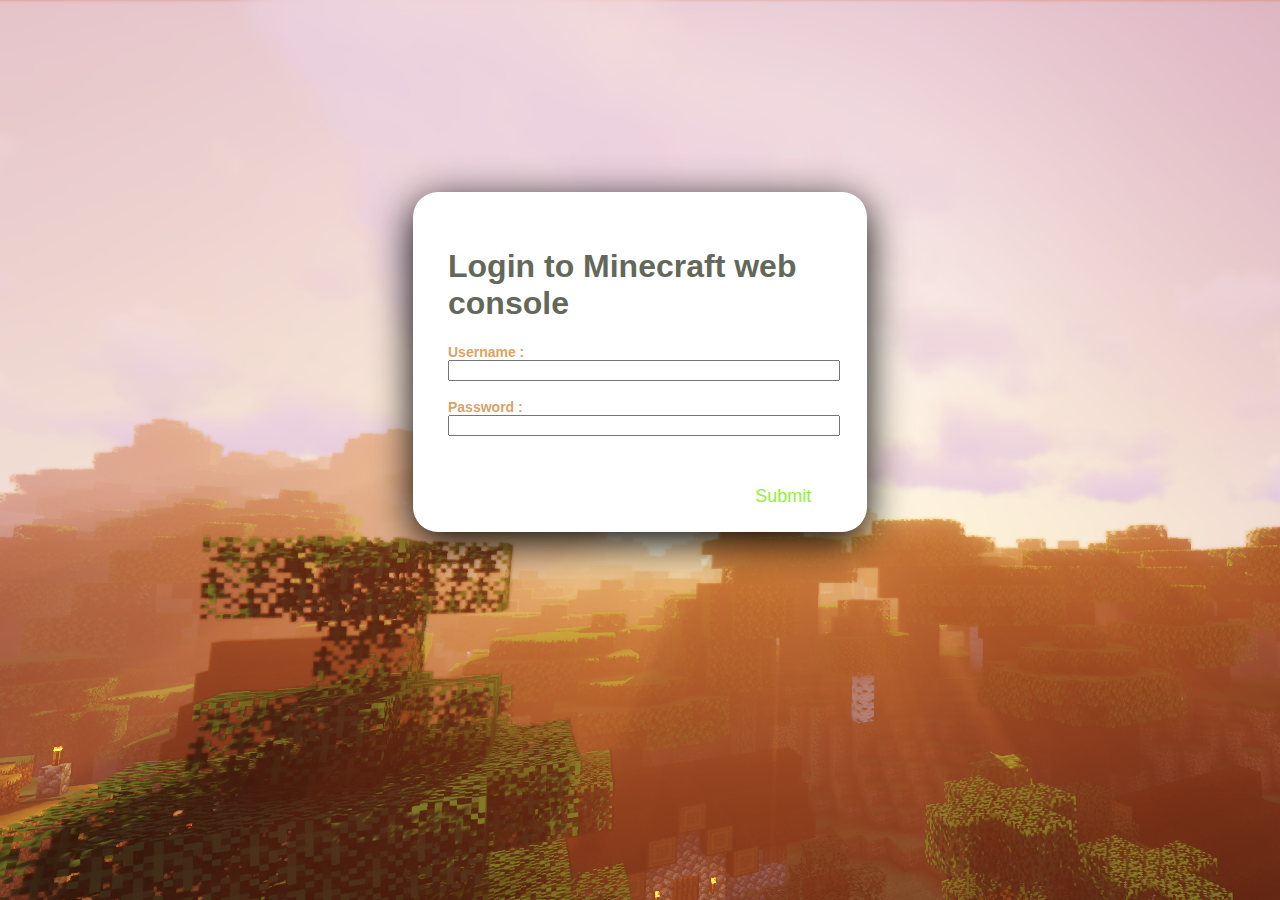
==== index.html @ ffd3ed64 "added login page + started server page" ====
<!DOCTYPE html>
<html>
    <head>
        <title>Minecraft web server login</title>
        <meta charset="UTF-8">
        <link rel="stylesheet", href="styles/login.css">
    </head>

    <body>
        <div class="login-container">
            <h1>Login to Minecraft web console</h1>
            <h4>Username :</h4>
            <input type="text">
            <h4>Password :</h4>
            <input type="password">
            <h5>Invalid Username or Password.</h5>
            <a href="">Submit</a>
        </div>
    </body>
</html>
---- styles/login.css ----
body {
    position: absolute;
    top:0px;
    left:0px;
    margin:0 0;
    padding:0 0;
    width: 100vw;
    height: 100vh;

    --login-container-color: rgb(255, 255, 255);
    --login-h1-color: rgb(99, 104, 90);
    --login-h4-color: rgb(216, 163, 103);
    --login-submit-color: rgb(143, 241, 52);
    --login-submit-hover-color: rgb(253, 152, 69);
    --login-err-color: rgb(255, 81, 0);

    /*background-color: rgb(77, 179, 238);*/
    background-image: url("../assets/bg.png");

    font-family: 'Lucida Sans', 'Lucida Sans Regular', 'Lucida Grande', 'Lucida Sans Unicode', Geneva, Verdana, sans-serif;
}

@media only screen and (min-width: 1000px) {
    .login-container {
        width: 30%;
        height: 30%;
    }
}

@media only screen and (max-width: 1000px) {
    .login-container {
        width: 30%;
        height: 60%;
    }
}

.login-container h1 {
    color: var(--login-h1-color);
}

.login-container h4 {
    color: var(--login-h4-color);
    font-size: 14px;
    margin-bottom: 0px;;
}

/*
on invalid {
    display: block;;
}
*/

.login-container h5 {
    display: none;
    color: var(--login-err-color);
    font-size: 15px;
    margin-top:30px;
}

.login-container input {
    width: 100%;
}

.login-container a:hover {
    color: var(--login-submit-hover-color);
}

.login-container a {
    font-size: large;
    text-decoration: none;
    color: var(--login-submit-color);
    content: "Submit";
    float: right;
    width: 20%;
    height:9%;
    margin: 50px 0;
}

.login-container
{
    margin: auto;
    margin-top:15%;
    background-color: var(--login-container-color);
    border: 35px solid var(--login-container-color);
    border-radius: 25px;;
    -moz-box-shadow: 0px 10px 40px 0px #000000;
    -webkit-box-shadow: 0px 10px 40px 0px #000000;
    -o-box-shadow: 0px 10px 40px 0px #000000;
    box-shadow: 0px 10px 40px 0px #000000;
}
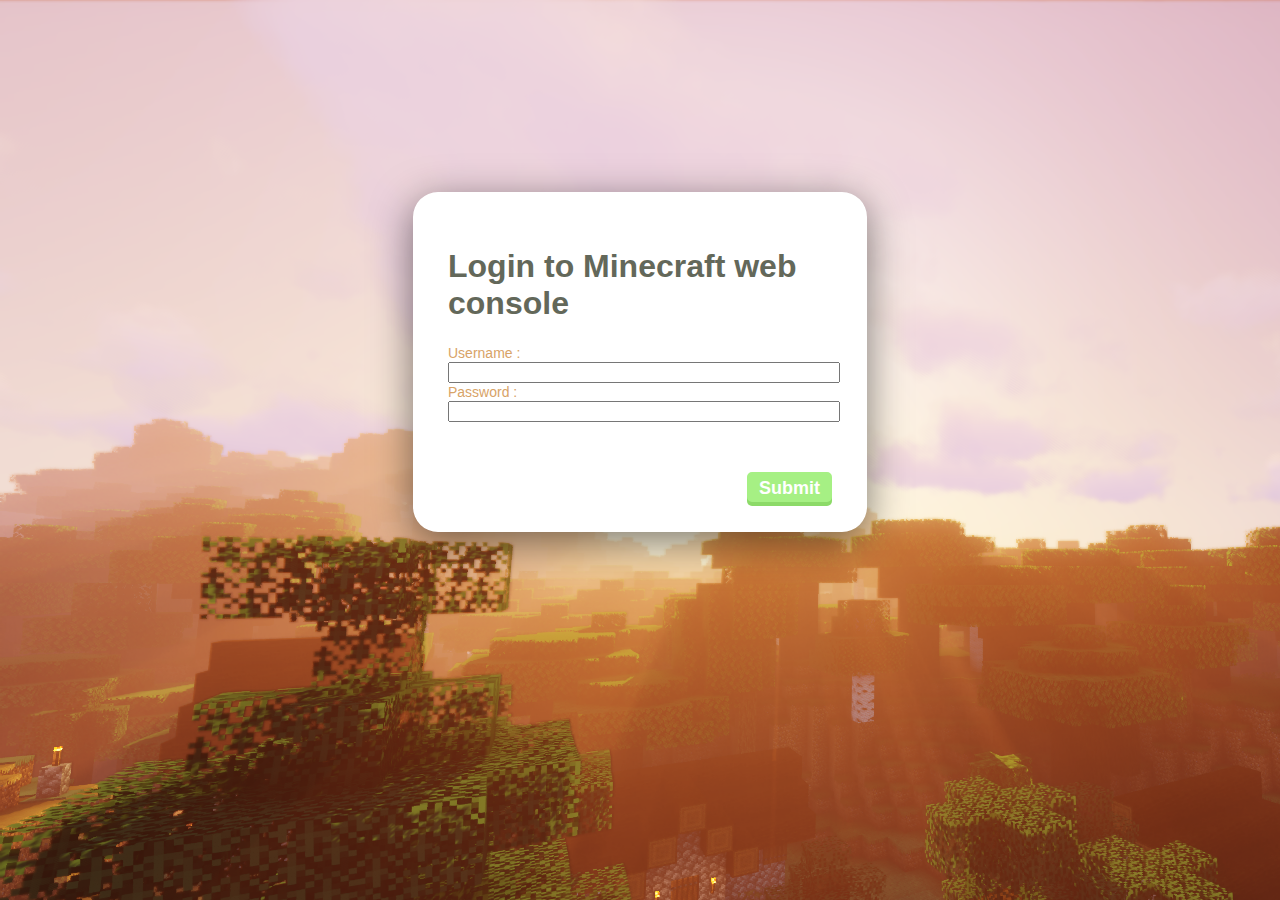
==== commit 8aeb1021: "Changed global front style + changed submit to input type" ====
--- a/index.html
+++ b/index.html
@@ -3,18 +3,21 @@
     <head>
         <title>Minecraft web server login</title>
         <meta charset="UTF-8">
+        <link rel="stylesheet", href="styles/colors-theme.css">
         <link rel="stylesheet", href="styles/login.css">
+        <script src="js/submit.js"></script>
     </head>
 
     <body>
-        <div class="login-container">
+        <form action="./server.html" class="login-container" id="form" method="post">
             <h1>Login to Minecraft web console</h1>
-            <h4>Username :</h4>
-            <input type="text">
-            <h4>Password :</h4>
-            <input type="password">
+            <label>Username :</label>
+            <input type="text" id="login-username">
+            <label>Password :</label>
+            <input type="password" id="login-password">
             <h5>Invalid Username or Password.</h5>
-            <a href="">Submit</a>
-        </div>
+            <input type="submit" value="Submit">
+           <!-- <a href="javascript:submit()">Submit</a>-->
+        </form>
     </body>
-</html>+</html>
--- a/styles/colors-theme.css
+++ b/styles/colors-theme.css
@@ -0,0 +1,42 @@
+
+body {
+    /** Server page */
+    --title-background-color: rgb(255, 255, 255);
+    --title-h1-color: rgb(182, 221, 156);
+    --title-h4-color: rgb(159, 167, 157);
+
+    --server-background-color: rgb(96, 206, 96);
+    --server-h1-color: rgb(47, 49, 46);
+    --server-ip-color: rgb(242, 255, 235);
+    --server-h4-color: rgb(231, 231, 231);
+
+    --server-action-btn-reload: rgb(212, 238, 195);
+    --server-action-btn-reload-hover: rgb(224, 241, 212);
+    --server-action-btn-restart: rgb(240, 231, 182);
+    --server-action-btn-restart-hover:rgb(243, 238, 209);
+    --server-action-btn-stop: rgb(233, 173, 173);
+    --server-action-btn-stop-hover: rgb(241, 216, 216);
+    --server-action-btn-text: rgb(3, 3, 3);
+
+    /** Login page */
+    --login-h1-color: rgb(99, 104, 90);
+    --login-h4-color: rgb(216, 163, 103);
+    --login-submit-color: rgb(143, 241, 52);
+    --login-submit-hover-color: rgb(253, 152, 69);
+    --login-err-color: rgb(255, 81, 0);
+
+    /** colors */
+    --white: rgb(255, 255, 255);
+    --white2: rgb(247, 247, 247);
+    --shadow-color: rgba(1, 1, 1, 0.514);
+
+    --login-container-color: var(--white);
+    --login-label-color: rgb(216, 163, 103);
+    --login-submit-btn-color: rgb(166, 240, 132);
+    --login-submit-btn-shadow-color: rgb(140, 218, 104);
+    --login-submit-btn-hover-color: rgb(243, 146, 102);
+    --login-submit-btn-shadow-hover-color: rgb(224, 128, 84);
+    --login-submit-text-color: rgb(255, 255, 255);
+    --login-h1-color: rgb(99, 104, 90);
+    --login-err-color: rgb(255, 81, 0);
+}--- a/styles/login.css
+++ b/styles/login.css
@@ -7,13 +7,6 @@
     padding:0 0;
     width: 100vw;
     height: 100vh;
-
-    --login-container-color: rgb(255, 255, 255);
-    --login-h1-color: rgb(99, 104, 90);
-    --login-h4-color: rgb(216, 163, 103);
-    --login-submit-color: rgb(143, 241, 52);
-    --login-submit-hover-color: rgb(253, 152, 69);
-    --login-err-color: rgb(255, 81, 0);
 
     /*background-color: rgb(77, 179, 238);*/
     background-image: url("../assets/bg.png");
@@ -25,6 +18,7 @@
     .login-container {
         width: 30%;
         height: 30%;
+        min-height: 270px;
     }
 }
 
@@ -32,6 +26,7 @@
     .login-container {
         width: 30%;
         height: 60%;
+        min-height: 350px;
     }
 }
 
@@ -39,8 +34,8 @@
     color: var(--login-h1-color);
 }
 
-.login-container h4 {
-    color: var(--login-h4-color);
+.login-container label {
+    color: var(--login-label-color);
     font-size: 14px;
     margin-bottom: 0px;;
 }
@@ -62,19 +57,36 @@
     width: 100%;
 }
 
-.login-container a:hover {
-    color: var(--login-submit-hover-color);
+.login-container input[type="submit"]:hover {
+    background-color: var(--login-submit-btn-hover-color);
+    border-color: var(--login-submit-btn-hover-color);
+    -webkit-box-shadow: 0px 4px 0px 0px var(--login-submit-btn-shadow-hover-color);
+    -moz-box-shadow: 0px 4px 0px 0px var(--login-submit-btn-shadow-hover-color);
+    box-shadow: 0px 4px 0px 0px var(--login-submit-btn-shadow-hover-color);
+
+    transition: 0.2s ease-in;
 }
 
-.login-container a {
+.login-container input[type="submit"] {
     font-size: large;
+    font-weight: bold;
     text-decoration: none;
-    color: var(--login-submit-color);
+
+    background-color: var(--login-submit-btn-color);
+    border: 5px solid var(--login-submit-btn-color);
+    -webkit-box-shadow: 0px 4px 0px 0px var(--login-submit-btn-shadow-color);
+    -moz-box-shadow: 0px 4px 0px 0px var(--login-submit-btn-shadow-color);
+    box-shadow: 0px 4px 0px 0px var(--login-submit-btn-shadow-color);
+    border-radius: 5px;;
+    color: var(--login-submit-text-color);
+
     content: "Submit";
+    text-align: center;
     float: right;
-    width: 20%;
-    height:9%;
+    width: 85px;
+    height: 30px;
     margin: 50px 0;
+    transition: 0.3s ease-in;
 }
 
 .login-container
@@ -84,8 +96,8 @@
     background-color: var(--login-container-color);
     border: 35px solid var(--login-container-color);
     border-radius: 25px;;
-    -moz-box-shadow: 0px 10px 40px 0px #000000;
-    -webkit-box-shadow: 0px 10px 40px 0px #000000;
-    -o-box-shadow: 0px 10px 40px 0px #000000;
-    box-shadow: 0px 10px 40px 0px #000000;
-}+    -moz-box-shadow: 0px 10px 40px 0px var(--shadow-color);
+    -webkit-box-shadow: 0px 10px 40px 0px var(--shadow-color);
+    -o-box-shadow: 0px 10px 40px 0px var(--shadow-color);
+    box-shadow: 0px 10px 40px 0px var(--shadow-color);
+}
